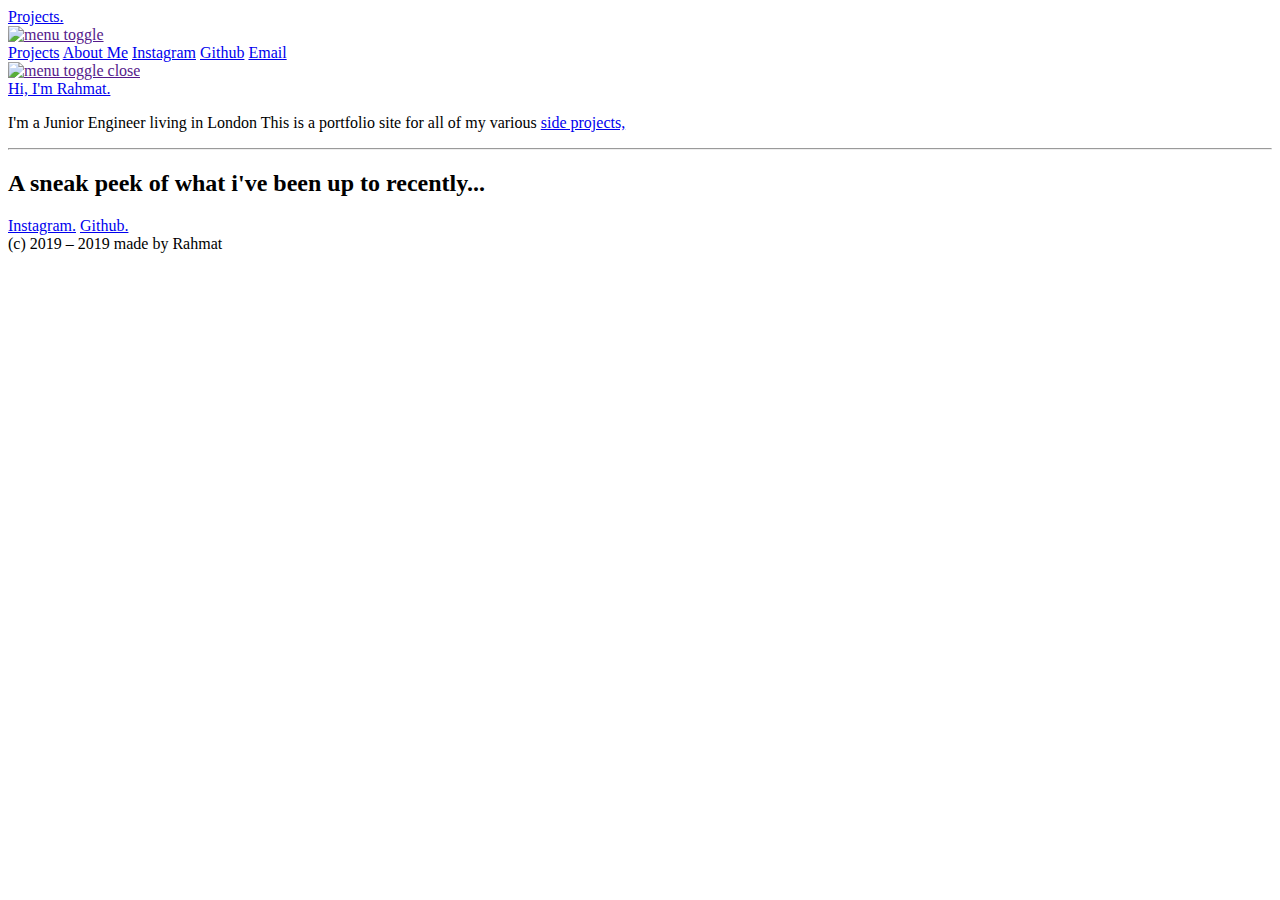
==== index.html @ 3f6068ba "new changes" ====
<!DOCTYPE html>
<html lang="en">

<head>
  <!--Need to create and add logo-->
  <meta charset="utf-8">
  <meta http-equiv="X-UA-Compatible" content="IE=edge" />
  <meta name="description" content="Rahmat - Junior Engineer" />
  <title> Rahmat - Junior Engineer </title>
<meta name="viewport" content="width=device-width, initial-scale=1" />
<link href="/css/index.css" rel="stylesheet" type="text/css" media="screen" />
<link href="/css/mobile.css" rel="stylesheet" type="text/css" media="screen" />


<link rel="stylesheet" type="text/css" href="css/style.css">

  <link href="https://fonts.googleapis.com/css?family=DM+Serif+Display" rel="stylesheet" />

  <!-- Hotjar Tracking Code for www.thisisrahmat.me -->
   <script>
     (function (h, o, t, j, a, r) {
       h.hj = h.hj || function () {
         (h.hj.q = h.hj.q || []).push(arguments)
       };
       h._hjSettings = {
         hjid: 1396612,
         hjsv: 6
       };
       a = o.getElementsByTagName('head')[0];
       r = o.createElement('script');
       r.async = 1;
       r.src = t + h._hjSettings.hjid + j + h._hjSettings.hjsv;
       a.appendChild(r);
     })(window, document, 'https://static.hotjar.com/c/hotjar-', '.js?sv=');
   </script>


<!-- <script src="js/html5shiv.js"></script> -->
</head>

<body class="background-homepage">
  <header>
    <div class="header-container">

      <nav class="header-links">
        <a href="projects.html">Projects.</a>
        <!-- <a href="about.html">About Me.</a> -->
      </nav>
      <a href="" class="menu-toggle"><img src="images/menu.svg" alt="menu toggle" /></a>
    </div>
  </header>

  <div class="offscreen">
    <nav class="mobile-nav">
      <a href="projects.html">Projects</a>
      <a href="about.html">About Me</a>
      <a href="https://www.instagram.com/thisisrahmat/" target="_blank">Instagram</a>
      <a href="https://github.com/thisisrahmat" target="_blank">Github</a>
      <a href="mailto:thisirahmat@gmail.com">Email</a>
    </nav>
    <a href="" class="menu-toggle"><img src="images/close.svg" alt="menu toggle close" /></a>
  </div>

  <section class="intro-container">
    <div class="intro-title">
      <a class="hover" href="about.html" title="click me, I don't bite">Hi, I'm Rahmat.
      </a>
    </div>
    <div class="intro-text">
      <p>
        I'm a
        <span class="answer" title="job role"> Junior Engineer </span>
        living in London
        This is a portfolio site for all of my various
        <a class="hover" href="projects.html">side projects,</a>
      </p>
    </div>
    <hr class="scroll-down" />
  </section>


  <section class="projects--title">
      <h2 class="page-title">A sneak peek of what i've been up to recently...</h2>
    </section>




  <section class="footer">
     <nav class="footer-links">
       <a href="https://www.instagram.com/thisisrahmat/" target="_blank">Instagram.</a>
       <a href="https://github.com/thisisrahmat" target="_blank">Github.</a>
     </nav>
   </section>
   <script src="js/jquery.js"></script>
   <script src="js/main.js"></script>

  <footer>
      <div class="copy-right">(c) 2019 – 2019 made by Rahmat</div>
  </footer>


  </body>
</html>
---- css/style.css ----
efewqfqwefqw
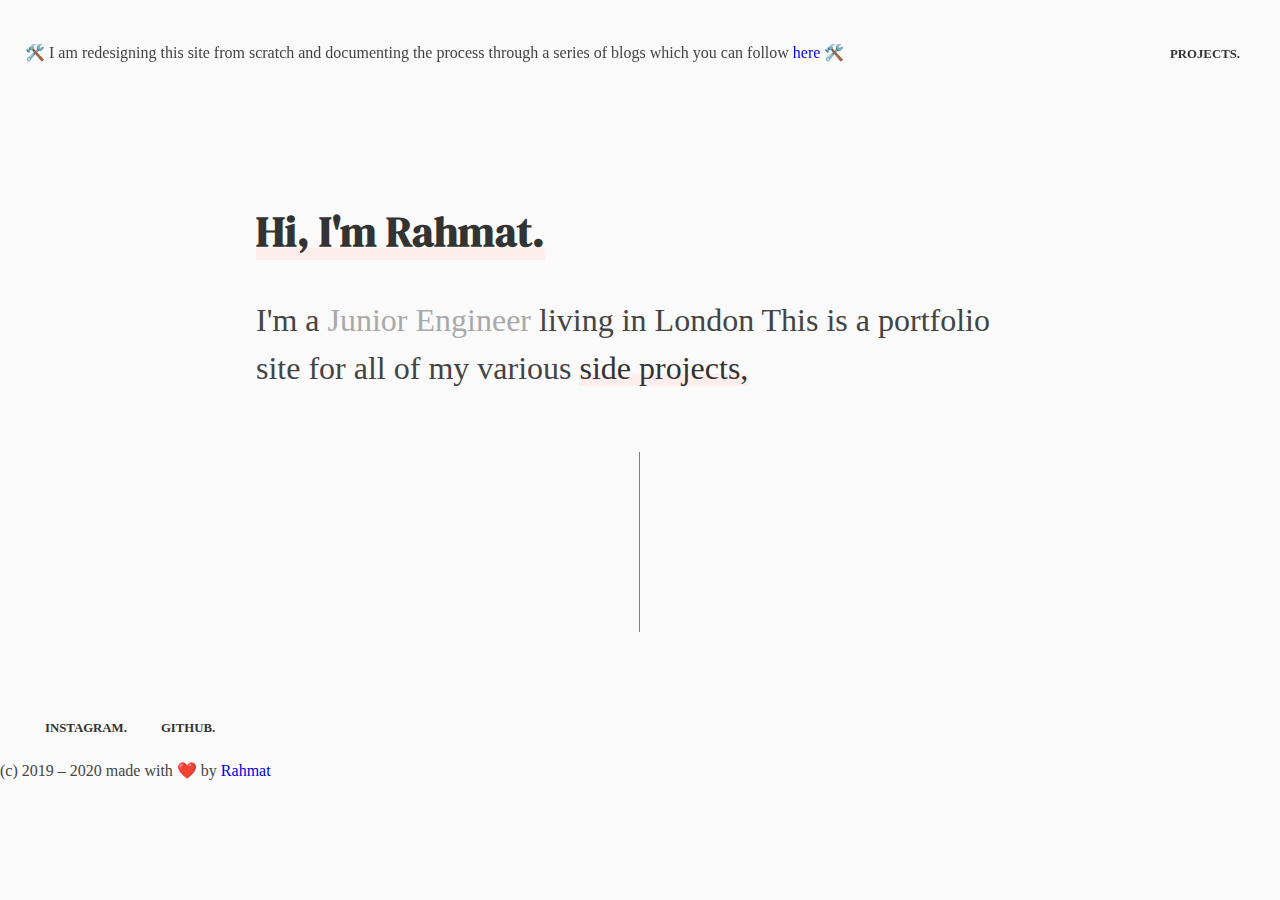
==== commit 1302f649: "banner work" ====
--- a/index.html
+++ b/index.html
@@ -2,7 +2,6 @@
 <html lang="en">
 
 <head>
-  <!--Need to create and add logo-->
   <meta charset="utf-8">
   <meta http-equiv="X-UA-Compatible" content="IE=edge" />
   <meta name="description" content="Rahmat - Junior Engineer" />
@@ -11,49 +10,42 @@
 <link href="/css/index.css" rel="stylesheet" type="text/css" media="screen" />
 <link href="/css/mobile.css" rel="stylesheet" type="text/css" media="screen" />
 
+ 
 
 <link rel="stylesheet" type="text/css" href="css/style.css">
 
   <link href="https://fonts.googleapis.com/css?family=DM+Serif+Display" rel="stylesheet" />
-
-  <!-- Hotjar Tracking Code for www.thisisrahmat.me -->
-   <script>
-     (function (h, o, t, j, a, r) {
-       h.hj = h.hj || function () {
-         (h.hj.q = h.hj.q || []).push(arguments)
-       };
-       h._hjSettings = {
-         hjid: 1396612,
-         hjsv: 6
-       };
-       a = o.getElementsByTagName('head')[0];
-       r = o.createElement('script');
-       r.async = 1;
-       r.src = t + h._hjSettings.hjid + j + h._hjSettings.hjsv;
-       a.appendChild(r);
-     })(window, document, 'https://static.hotjar.com/c/hotjar-', '.js?sv=');
-   </script>
-
-
-<!-- <script src="js/html5shiv.js"></script> -->
 </head>
 
 <body class="background-homepage">
   <header>
-    <div class="header-container">
 
+  <div class="header-container">
+
+
+        <div class="blog-design-header">
+            <div class="blog-design-words" >
+
+           <!--    Used hex code to ass hammer and wrench emoji -->
+              <p> &#128736;&#65039; I am redesigning this site from scratch and documenting the process through a series of blogs which you can follow 
+
+                <a href="blog_design.html" class="blog-design-link"> here </a> &#128736;&#65039; </p>
+            </div>
+
+        </div>
       <nav class="header-links">
         <a href="projects.html">Projects.</a>
-        <!-- <a href="about.html">About Me.</a> -->
       </nav>
       <a href="" class="menu-toggle"><img src="images/menu.svg" alt="menu toggle" /></a>
+
     </div>
   </header>
 
   <div class="offscreen">
     <nav class="mobile-nav">
+
+      <a href="about.html">About Me</a>
       <a href="projects.html">Projects</a>
-      <a href="about.html">About Me</a>
       <a href="https://www.instagram.com/thisisrahmat/" target="_blank">Instagram</a>
       <a href="https://github.com/thisisrahmat" target="_blank">Github</a>
       <a href="mailto:thisirahmat@gmail.com">Email</a>
@@ -61,9 +53,13 @@
     <a href="" class="menu-toggle"><img src="images/close.svg" alt="menu toggle close" /></a>
   </div>
 
+<section class="blog-design">
+  <h1> <h1>
+</section>
+
   <section class="intro-container">
     <div class="intro-title">
-      <a class="hover" href="about.html" title="click me, I don't bite">Hi, I'm Rahmat.
+      <a class="hover" >Hi, I'm Rahmat.
       </a>
     </div>
     <div class="intro-text">
@@ -79,9 +75,12 @@
   </section>
 
 
-  <section class="projects--title">
-      <h2 class="page-title">A sneak peek of what i've been up to recently...</h2>
-    </section>
+<!----
+Section to work on and introduce projects 
+----->
+<!--   <section class="projects--title">
+     
+    </section> -->
 
 
 
@@ -96,7 +95,7 @@
    <script src="js/main.js"></script>
 
   <footer>
-      <div class="copy-right">(c) 2019 – 2019 made by Rahmat</div>
+      <div class="copy-right">(c) 2019 – 2020 made with &#x2764;&#xfe0f; by <a href="https://github.com/ThisIsRahmat"> Rahmat </a> </div>
   </footer>
 
 
--- a/css/index.css
+++ b/css/index.css
@@ -0,0 +1,368 @@
+@font-face {
+  font-family: "archia";
+  src: url("fonts/archia-regular-webfont.woff2") format("woff2"), url("fonts/archia-regular-webfont-webfont.woff") format("woff");
+  font-weight: normal;
+  font-style: normal;
+}
+
+.margin-t-20 {
+  margin-top: 200px;
+}
+
+.margin-t-10 {
+  margin-top: 100px;
+}
+
+.margin-t-5 {
+  margin-top: 50px;
+}
+
+.sm-2 {
+  max-width: 50%;
+  padding: 20px;
+}
+
+.sm-3 {
+  max-width: 33%;
+  padding: 20px;
+}
+
+.sm-4 {
+  max-width: 25%;
+  padding: 20px;
+}
+
+body {
+  font-family: "archia";
+  font-size: 1em;
+  line-height: 1.5;
+  color: #444;
+  margin: 0px;
+}
+
+a {
+  text-decoration: none;
+}
+
+::-moz-selection {
+  color: white;
+  background: #ff7878;
+}
+
+::selection {
+  color: white;
+  background: #ff7878;
+}
+
+a::-moz-selection {
+  color: #333333;
+}
+
+a::selection {
+  color: #333333;
+}
+
+.scroll-down {
+  height: 180px;
+  border-color: #0e162d;
+  margin-top: 60px;
+  width: 1px;
+  border: none;
+  border-left: 1px solid;
+}
+
+.projects--title {
+  padding: 15vh 10vw 0vh;
+  margin-top: 40px;
+}
+
+.page-title {
+  text-align: center;
+  font-size: 2em;
+  font-family: "DM Serif Display", serif;
+  color: #333333;
+  font-weight: 600;
+}
+
+.project-list-title {
+  text-align: center;
+  padding-left: 20px;
+}
+
+.project-list-title h3 {
+  margin: 5px 0px;
+}
+
+.project-list-title h3 a {
+  color: #333333;
+  font-weight: 600;
+  -webkit-transition: all 0.3s ease-in-out;
+  transition: all 0.3s ease-in-out;
+}
+
+.project-list-title h3 a:hover {
+  color: #ffdede;
+  -webkit-transition: all 0.3s ease-in-out;
+  transition: all 0.3s ease-in-out;
+}
+
+.footer {
+  padding: 30px 0px 20px 30px;
+}
+
+.tags {
+  font-style: italic;
+  display: block;
+  color: #a9a9a9;
+  font-weight: 300;
+  font-size: 0.8em;
+  font-family: "archia";
+}
+
+.heading-3 {
+  font-family: "DM Serif Display", serif;
+  font-size: 1.5em;
+  margin-bottom: 0px;
+}
+
+.heading-4 {
+  font-family: "DM Serif Display", serif;
+  font-size: 2em;
+  margin-bottom: 0px;
+}
+
+.link-styled {
+  color: #ffdede;
+  display: block;
+  margin: 10px 0;
+}
+
+.link-styled:hover {
+  color: #ff7878;
+}
+
+.answer {
+  color: #a9a9a9;
+}
+
+.link-inline-styled {
+  color: #333333;
+  -webkit-box-shadow: inset 0 -12px 0 rgba(254, 231, 231, 0.7);
+          box-shadow: inset 0 -12px 0 rgba(254, 231, 231, 0.7);
+  -webkit-transition: all 0.3s ease-in;
+  transition: all 0.3s ease-in;
+}
+
+.link-inline-styled:hover {
+  background-color: rgba(254, 231, 231, 0.7);
+  -webkit-box-shadow: inset 0 -12px 0 rgba(254, 231, 231, 0);
+          box-shadow: inset 0 -12px 0 rgba(254, 231, 231, 0);
+  -webkit-transition: all 0.3s ease-out;
+  transition: all 0.3s ease-out;
+}
+
+.menu-toggle {
+  display: none;
+}
+
+.mobile-nav {
+  display: none;
+}
+
+.logo img {
+  width: 120px;
+}
+
+header {
+  height: 65px;
+  position: fixed;
+  width: 100%;
+  top: 0;
+  left: 0;
+  z-index: 2;
+  -webkit-box-shadow: initial;
+          box-shadow: initial;
+  -webkit-transition: all 0.6s ease-in-out;
+  transition: all 0.6s ease-in-out;
+}
+
+.header-container {
+  display: -webkit-box;
+  display: -ms-flexbox;
+  display: flex;
+  -webkit-box-align: center;
+      -ms-flex-align: center;
+          align-items: center;
+  -webkit-box-pack: justify;
+      -ms-flex-pack: justify;
+          justify-content: space-between;
+  margin: 0 auto;
+  padding: 25px;
+}
+
+.header-links a,
+.footer-links a,
+.mobile-nav a {
+  color: #333333;
+  text-transform: uppercase;
+  font-family: "archia";
+  font-size: 0.8em;
+  font-weight: 600;
+  margin: 15px;
+  -webkit-transition: all 0.3s ease-in-out;
+  transition: all 0.3s ease-in-out;
+}
+
+.header-links a:hover,
+.footer-links a:hover,
+.mobile-nav a:hover {
+  color: #ffdede;
+  -webkit-transition: all 0.3s ease-in-out;
+  transition: all 0.3s ease-in-out;
+}
+
+.header-links a.active,
+.footer-links a.active,
+.mobile-nav a.active {
+  color: #ff9c9c;
+  cursor: default;
+}
+
+.background-homepage {
+  background: #FAFAFA;
+}
+
+.intro-container {
+  max-width: 780px;
+  padding: 20vh 20vw 5vh 20vw;
+}
+
+.intro-container a {
+  color: #333333;
+  -webkit-box-shadow: inset 0 -12px 0 rgba(254, 231, 231, 0.7);
+          box-shadow: inset 0 -12px 0 rgba(254, 231, 231, 0.7);
+  -webkit-transition: all 0.3s ease-in;
+  transition: all 0.3s ease-in;
+}
+
+.intro-container a:hover {
+  background-color: rgba(254, 231, 231, 0.7);
+  -webkit-box-shadow: inset 0 -12px 0 rgba(254, 231, 231, 0);
+          box-shadow: inset 0 -12px 0 rgba(254, 231, 231, 0);
+  -webkit-transition: all 0.3s ease-out;
+  transition: all 0.3s ease-out;
+}
+
+.intro-title {
+  position: relative;
+  max-width: 300px;
+}
+
+.intro-title a {
+  font-size: 2.6em;
+  font-weight: 600;
+  font-family: "DM Serif Display", serif;
+}
+
+.intro-title img {
+  opacity: 0;
+  position: absolute;
+  bottom: 5px;
+  left: 325px;
+  -webkit-transition: opacity 0.3s ease-in-out;
+  transition: opacity 0.3s ease-in-out;
+  width: 165px;
+}
+
+.intro-title:hover img {
+  opacity: 1;
+}
+
+.intro-text p {
+  font-size: 2em;
+  font-family: "archia";
+}
+
+.intro-text span {
+  cursor: help;
+}
+
+.intro-projects-container {
+  -webkit-box-align: start;
+      -ms-flex-align: start;
+          align-items: flex-start;
+  display: -webkit-box;
+  display: -ms-flexbox;
+  display: flex;
+  margin: 50px 0px 100px;
+}
+
+.intro-projects-container a {
+  color: #333333;
+}
+
+.intro-projects-container img {
+  width: 100%;
+  -webkit-transition: all 0.3s;
+  transition: all 0.3s;
+}
+
+.intro-projects-container img:hover {
+  -webkit-filter: grayscale(100%);
+          filter: grayscale(100%);
+  -webkit-transition: all 0.3s;
+  transition: all 0.3s;
+}
+
+.project-footer .visible-small {
+  display: none;
+}
+
+.about-container {
+  display: -webkit-box;
+  display: -ms-flexbox;
+  display: flex;
+  padding: 15vh 10vw;
+}
+
+.about-text {
+  text-align: left;
+  color: #444;
+  margin-left: 100px;
+  padding: 0px;
+}
+
+.about-text h2 {
+  margin-top: 0px;
+  font-size: 2.3em;
+  font-weight: 600;
+  font-family: "DM Serif Display", serif;
+  color: #333333;
+}
+
+.about-text span {
+  font-style: italic;
+  font-size: 0.8em;
+}
+
+.about-contact {
+  margin-left: 100px;
+}
+
+.about-contact img {
+  max-width: 250px;
+}
+
+.about-contact .about-text {
+  margin-left: initial;
+}
+
+
+.blog-design{
+
+}
+
+.blog-design-link{
+  color: 
+}
+/*# sourceMappingURL=index.css.map */
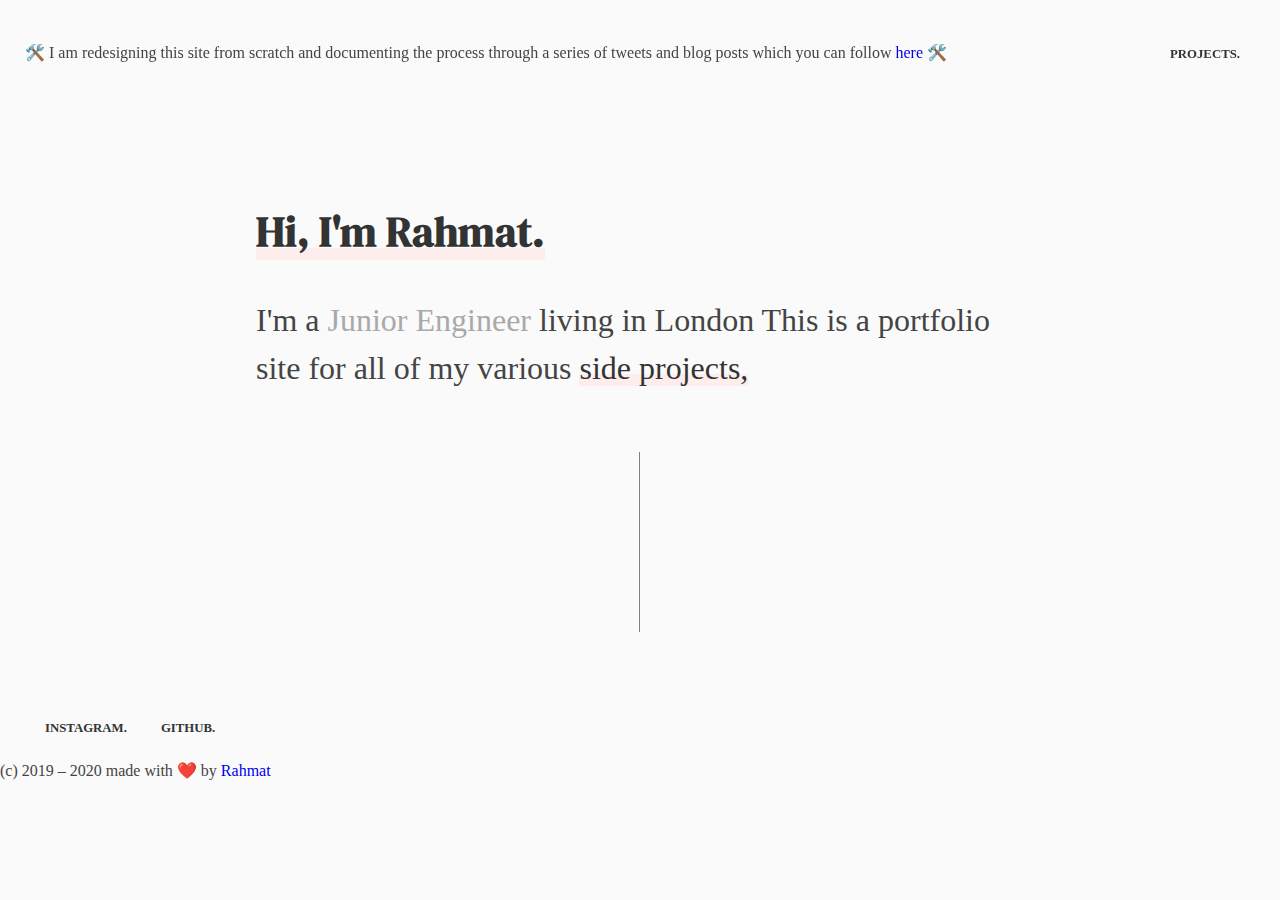
==== commit 615e6715: "banner work more" ====
--- a/index.html
+++ b/index.html
@@ -10,9 +10,6 @@
 <link href="/css/index.css" rel="stylesheet" type="text/css" media="screen" />
 <link href="/css/mobile.css" rel="stylesheet" type="text/css" media="screen" />
 
- 
-
-<link rel="stylesheet" type="text/css" href="css/style.css">
 
   <link href="https://fonts.googleapis.com/css?family=DM+Serif+Display" rel="stylesheet" />
 </head>
@@ -27,9 +24,9 @@
             <div class="blog-design-words" >
 
            <!--    Used hex code to ass hammer and wrench emoji -->
-              <p> &#128736;&#65039; I am redesigning this site from scratch and documenting the process through a series of blogs which you can follow 
+              <p> &#128736;&#65039; I am redesigning this site from scratch and documenting the process through a series of tweets and blog posts which you can follow
 
-                <a href="blog_design.html" class="blog-design-link"> here </a> &#128736;&#65039; </p>
+                <a href="blog_design.html" class="https://twitter.com/i/timeline"> here </a> &#128736;&#65039; </p>
             </div>
 
         </div>
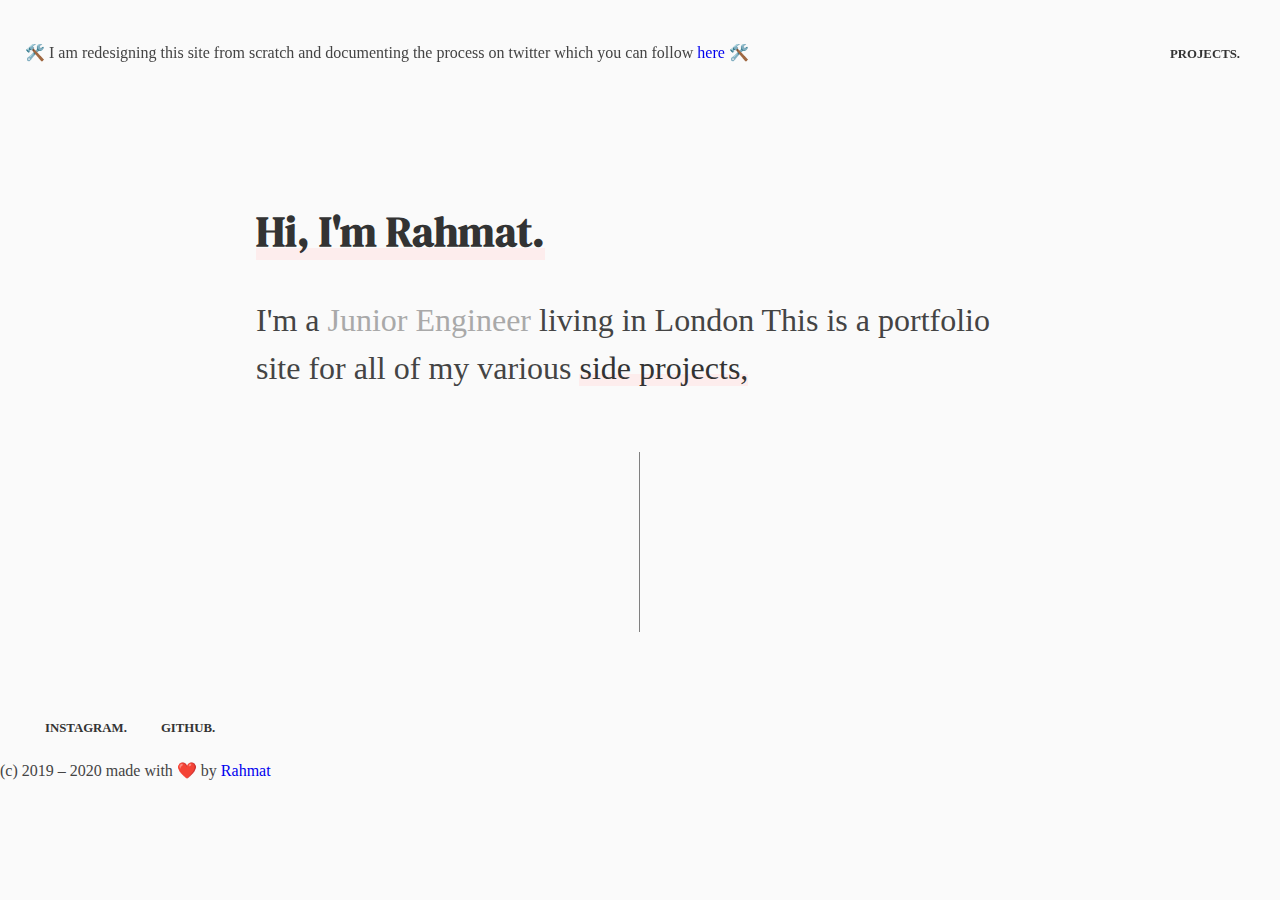
==== commit 6fd4cbd6: "banner work more" ====
--- a/index.html
+++ b/index.html
@@ -24,7 +24,7 @@
             <div class="blog-design-words" >
 
            <!--    Used hex code to ass hammer and wrench emoji -->
-              <p> &#128736;&#65039; I am redesigning this site from scratch and documenting the process through a series of tweets and blog posts which you can follow
+              <p> &#128736;&#65039; I am redesigning this site from scratch and documenting the process on twitter which you can follow
 
                 <a href="blog_design.html" class="https://twitter.com/i/timeline"> here </a> &#128736;&#65039; </p>
             </div>
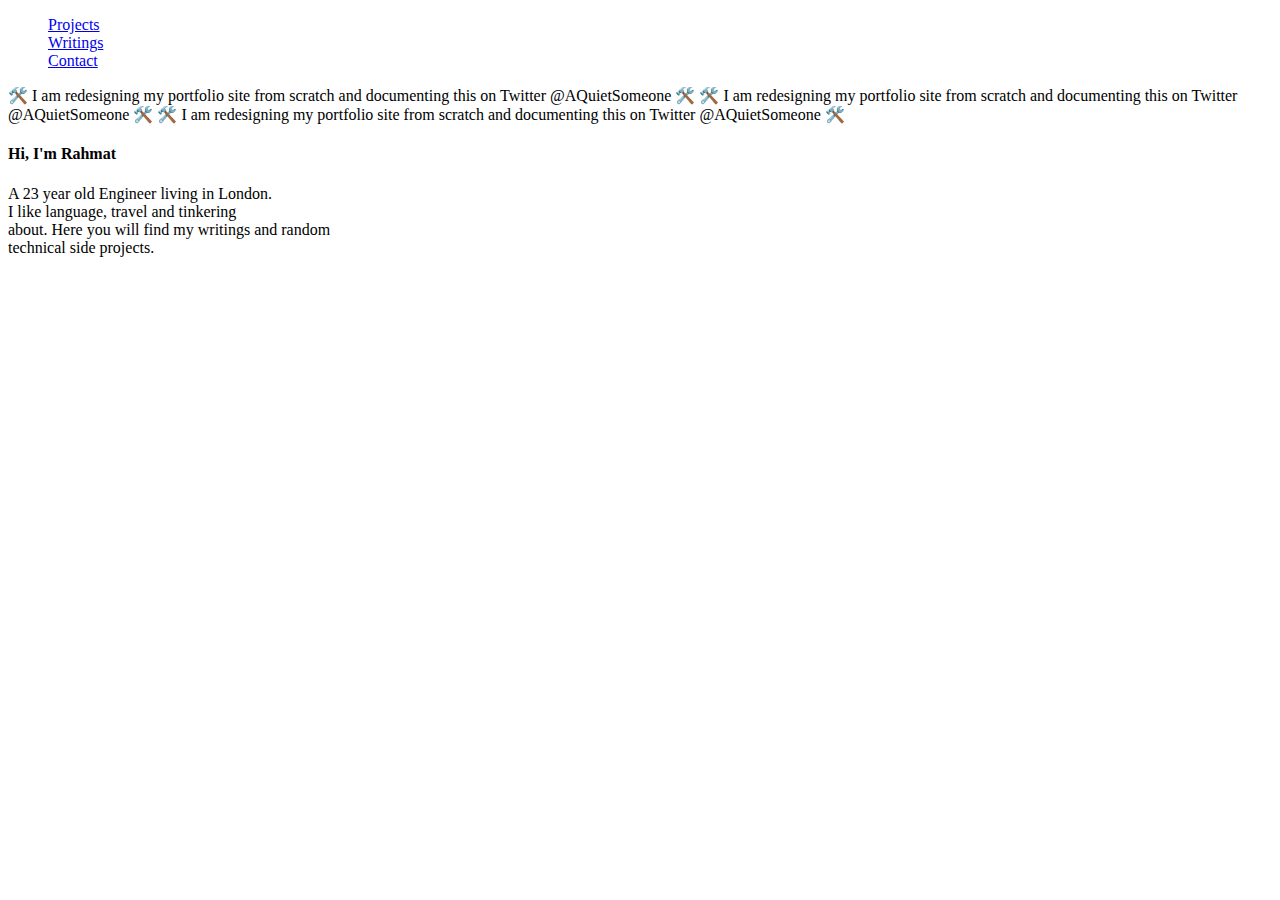
==== commit 318d6045: "Update index.html" ====
--- a/index.html
+++ b/index.html
@@ -1,100 +1,51 @@
 <!DOCTYPE html>
-<html lang="en">
+<html>
+  <head>
+    <meta charset="utf-8" />
+    <meta name="generator" content="ThisIsRahmat" />
+    <meta http-equiv="X-UA-Compatible" content="IE=edge" />
+    <meta name="viewport" content="width=device-width, initial-scale=1" />
+    <link rel="stylesheet" type="text/css" href="style.css" />
 
-<head>
-  <meta charset="utf-8">
-  <meta http-equiv="X-UA-Compatible" content="IE=edge" />
-  <meta name="description" content="Rahmat - Junior Engineer" />
-  <title> Rahmat - Junior Engineer </title>
-<meta name="viewport" content="width=device-width, initial-scale=1" />
-<link href="/css/index.css" rel="stylesheet" type="text/css" media="screen" />
-<link href="/css/mobile.css" rel="stylesheet" type="text/css" media="screen" />
+    <title>ThisIsRahmat</title>
+  </head>
 
+  <body>
+    <nav class="menu">
+      <ul>
+        <article><a href="projects.html">Projects</a></article>
+        <article><a href="writings.html">Writings</a></article>
+        <article><a href="contact.html">Contact</a></article>
+      </ul>
+    </nav>
 
-  <link href="https://fonts.googleapis.com/css?family=DM+Serif+Display" rel="stylesheet" />
-</head>
+    <section class="intro">
+      <div>
+        <div class="marquee mix-difference">
+          <!-- add to banner-->
+          <span>
+            &#128736;&#65039; I am redesigning my portfolio site from scratch and documenting this on Twitter @AQuietSomeone &#128736;&#65039; &#128736;&#65039; I am redesigning my portfolio site from scratch and documenting this on Twitter @AQuietSomeone &#128736;&#65039; &#128736;&#65039; I am redesigning my portfolio site from scratch and documenting this on Twitter @AQuietSomeone &#128736;&#65039;
+          </span>
+        </div>
+      </div>
+    </section>
 
-<body class="background-homepage">
-  <header>
-
-  <div class="header-container">
-
-
-        <div class="blog-design-header">
-            <div class="blog-design-words" >
-
-           <!--    Used hex code to ass hammer and wrench emoji -->
-              <p> &#128736;&#65039; I am redesigning this site from scratch and documenting the process on twitter which you can follow
-
-                <a href="blog_design.html" class="https://twitter.com/i/timeline"> here </a> &#128736;&#65039; </p>
-            </div>
-
-        </div>
-      <nav class="header-links">
-        <a href="projects.html">Projects.</a>
-      </nav>
-      <a href="" class="menu-toggle"><img src="images/menu.svg" alt="menu toggle" /></a>
-
-    </div>
-  </header>
-
-  <div class="offscreen">
-    <nav class="mobile-nav">
-
-      <a href="about.html">About Me</a>
-      <a href="projects.html">Projects</a>
-      <a href="https://www.instagram.com/thisisrahmat/" target="_blank">Instagram</a>
-      <a href="https://github.com/thisisrahmat" target="_blank">Github</a>
-      <a href="mailto:thisirahmat@gmail.com">Email</a>
-    </nav>
-    <a href="" class="menu-toggle"><img src="images/close.svg" alt="menu toggle close" /></a>
-  </div>
-
-<section class="blog-design">
-  <h1> <h1>
-</section>
-
-  <section class="intro-container">
-    <div class="intro-title">
-      <a class="hover" >Hi, I'm Rahmat.
-      </a>
-    </div>
-    <div class="intro-text">
-      <p>
-        I'm a
-        <span class="answer" title="job role"> Junior Engineer </span>
-        living in London
-        This is a portfolio site for all of my various
-        <a class="hover" href="projects.html">side projects,</a>
-      </p>
-    </div>
-    <hr class="scroll-down" />
-  </section>
-
-
-<!----
-Section to work on and introduce projects 
------>
-<!--   <section class="projects--title">
-     
-    </section> -->
-
-
-
-
-  <section class="footer">
-     <nav class="footer-links">
-       <a href="https://www.instagram.com/thisisrahmat/" target="_blank">Instagram.</a>
-       <a href="https://github.com/thisisrahmat" target="_blank">Github.</a>
-     </nav>
-   </section>
-   <script src="js/jquery.js"></script>
-   <script src="js/main.js"></script>
+    <section class="aboutme">
+      <div class="aboutme-container">
+        <h4 class="aboutme">Hi, I'm Rahmat</h4>
+        <p class="aboutme">
+          A 23 year old Engineer living in London.<br />
+          I like language, travel and tinkering <br />
+          about. Here you will find my writings and random <br />
+          technical side projects.
+        </p>
+      </div>
+    </section>
+  </body>
 
   <footer>
-      <div class="copy-right">(c) 2019 – 2020 made with &#x2764;&#xfe0f; by <a href="https://github.com/ThisIsRahmat"> Rahmat </a> </div>
+    <section class="contact">
+      <div></div>
+    </section>
   </footer>
-
-
-  </body>
 </html>
